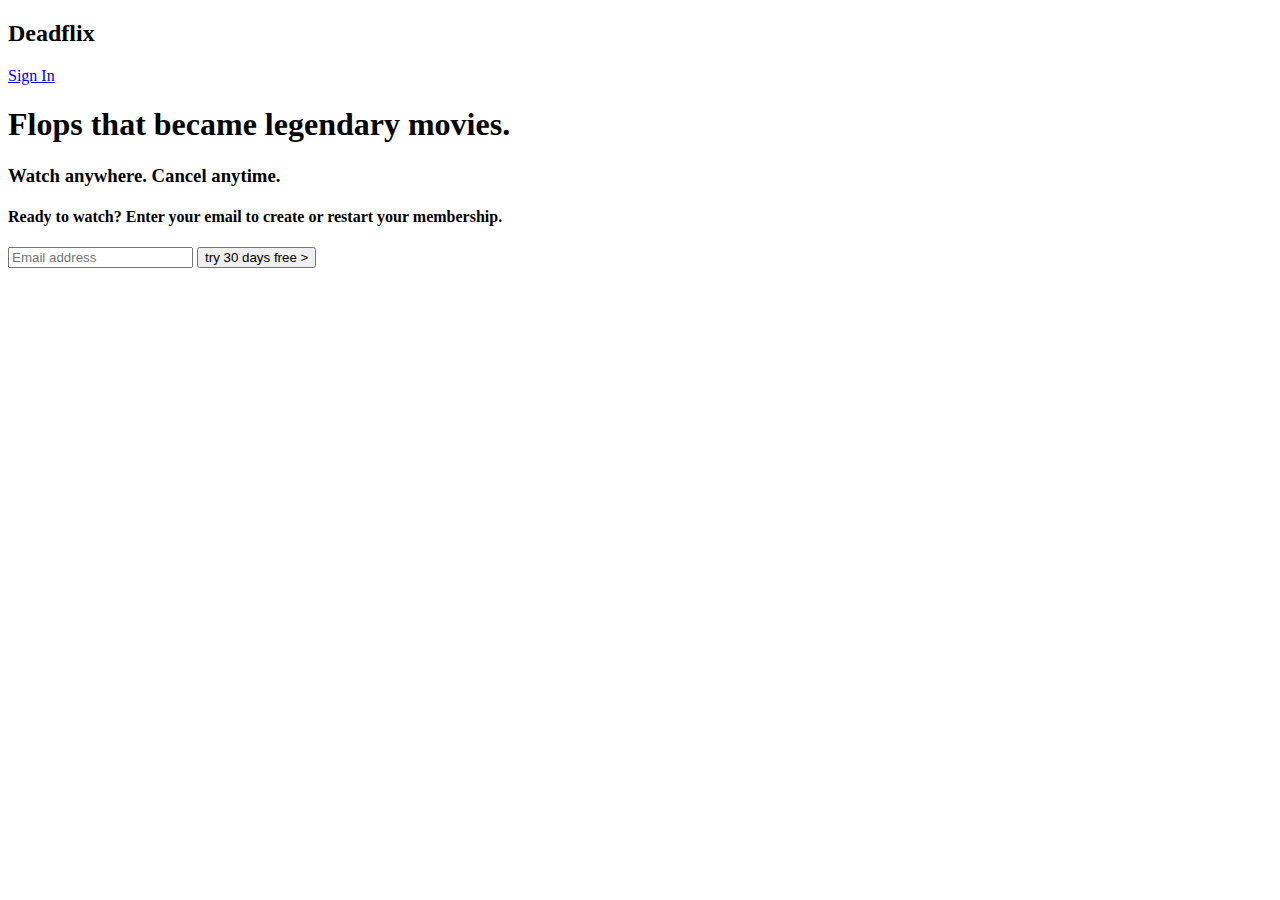
==== index.html @ bf412585 "Added html content" ====
<!DOCTYPE html>
<html lang="en">
<head>
  <meta charset="UTF-8">
  <meta name="viewport" content="width=device-width, initial-scale=1.0">
  <link href="https://fonts.googleapis.com/css2?family=Fira+Sans:wght@500&display=swap" rel="stylesheet">
  <link href="https://fonts.googleapis.com/css2?family=Roboto:wght@400;700&display=swap" rel="stylesheet">
  <link rel="stylesheet" href="style.css">
  <title></title>
</head>
<body>
<nav class="nav-container">
  
  <h2 class="brand-name">Deadflix</h2>
  <div class="right-menu">
    <div><a href="#" class="signInBtn">Sign In</a></div>
  </div>
</nav>

<div class="bd-header">

</div>

<div class="body-header">
  <div class="sign-up-form">
    <h1 class="h1-header">Flops that became legendary movies.</h1>
    <h3 class="h3-header">Watch anywhere. Cancel anytime.</h3>
    <h4 class="h4-header">Ready to watch? Enter your email to create or restart your membership.</h4>
    <input type="email" placeholder="Email address" class="email-input" autocomplete="email">
    <span><button type="button" class="registryBtn">try 30 days free ></button></span>
  </div>
</div>

  <script src="app.js"></script>
</body>
</html>
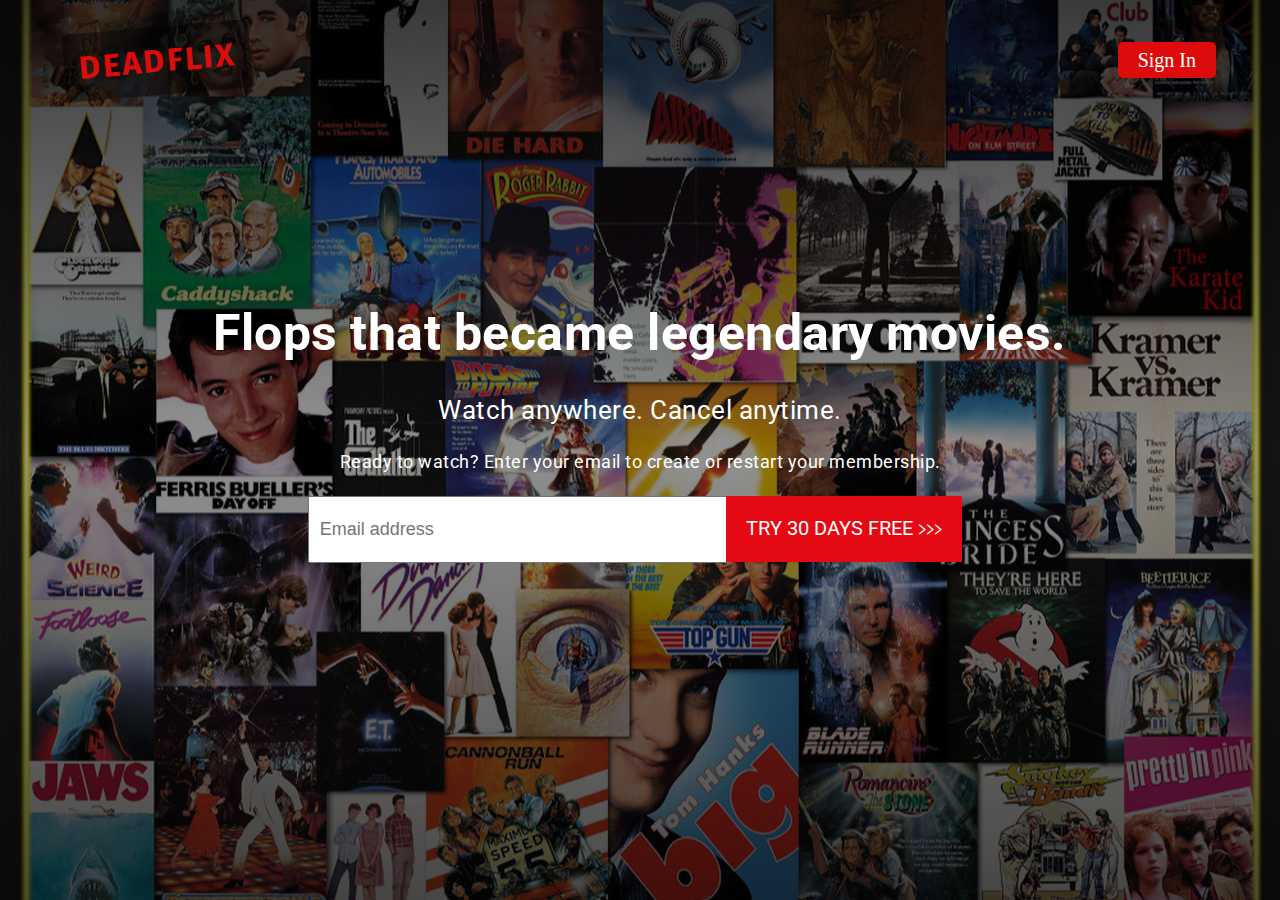
==== commit af23b7bc: "Added login.html file" ====
--- a/index.html
+++ b/index.html
@@ -4,7 +4,7 @@
   <meta charset="UTF-8">
   <meta name="viewport" content="width=device-width, initial-scale=1.0">
   <link href="https://fonts.googleapis.com/css2?family=Fira+Sans:wght@500&display=swap" rel="stylesheet">
-  <link href="https://fonts.googleapis.com/css2?family=Roboto:wght@400;700&display=swap" rel="stylesheet">
+  <link href="https://fonts.googleapis.com/css2?family=Roboto:wght@400;700&family=Zilla+Slab:wght@700&display=swap" rel="stylesheet">
   <link rel="stylesheet" href="style.css">
   <title></title>
 </head>
@@ -13,7 +13,7 @@
   
   <h2 class="brand-name">Deadflix</h2>
   <div class="right-menu">
-    <div><a href="#" class="signInBtn">Sign In</a></div>
+    <div><a href="login.html" class="signInBtn">Sign In</a></div>
   </div>
 </nav>
 
@@ -26,8 +26,11 @@
     <h1 class="h1-header">Flops that became legendary movies.</h1>
     <h3 class="h3-header">Watch anywhere. Cancel anytime.</h3>
     <h4 class="h4-header">Ready to watch? Enter your email to create or restart your membership.</h4>
-    <input type="email" placeholder="Email address" class="email-input" autocomplete="email">
-    <span><button type="button" class="registryBtn">try 30 days free ></button></span>
+    <form action="">
+      <input type="email" placeholder="Email address" class="email-input" autocomplete="email">
+    <span><button type="button" class="registryBtn">try 30 days free <span class="carrot">>>></span></span>
+    </form>
+    
   </div>
 </div>
 
--- a/style.css
+++ b/style.css
@@ -0,0 +1,181 @@
+
+body {
+  margin: 0;
+  padding: 0;
+  box-sizing: border-box;
+  /* background: url(imgs/mvbck.jpg) center center/cover no-repeat; */
+  /* background-size: 100vh; */
+  /* height: 100vh; */
+  /* max-width: 1100px; */
+}
+
+.nav-container {
+  display: flex;
+  justify-content: space-between;
+  align-items: center;
+  position: relative;
+  z-index: 1;
+}
+
+.brand-name {
+  font-size: 32px;
+  color: rgb(221, 11, 11);
+  margin-left: 4rem;
+  text-transform: uppercase;
+  font-family: 'Fira Sans', sans-serif;
+  letter-spacing: .15rem;
+  transform: rotate(-5deg);
+  background-color: rgba(0, 0, 0, 0.425);
+  padding: 15px;
+  border-radius: 5px;
+}
+
+.signInBtn {
+  text-decoration: none;
+  color: white;
+  background-color: rgb(221, 11, 11);
+  padding:7px 20px;
+  margin-right: 4rem;
+  border-radius: 5px;
+  font-size: 20px;
+}
+
+.bd-header {
+  background: url(imgs/mvbck.jpg) center center/cover no-repeat;
+  position: absolute;
+  top: 0;
+  width: 100%;
+  height: 100%;
+  /* z-index: 5; */
+}
+
+
+.body-header {
+  position: absolute;
+  top: 0;
+  width: 100%;
+  height: 100vh;
+  /* z-index: -1; */
+  /* background: rgba(0, 0, 0, 0.425); */
+  background: linear-gradient(180deg, rgba(0, 0, 0, 0.774), rgba(0, 0, 0, 0.425), rgba(0, 0, 0, 0.719));
+  display: flex;
+  justify-content: center;
+  text-align: center;
+}
+
+.sign-up-form {
+  position: absolute;
+  top: 30vh;
+  color: #fff;
+  font-family: 'Roboto', sans-serif;
+  letter-spacing: .5px;
+}
+
+.h1-header {
+  font-size: 50px;
+}
+
+.h3-header {
+  font-size: 26px;
+  font-weight: 400;
+}
+
+.h4-header {
+  font-size: 18px;
+  font-weight: 400;
+}
+
+.email-input {
+  padding: 21px 10px;
+  width: 400px;
+  font-size: 18px;
+  outline: none;
+  color: #8c8c8c;
+}
+
+.registryBtn {
+  background-color: #E50914;
+  color: #FFF;
+  font-family: 'Roboto', sans-serif;
+  padding: 20px 20px 22.5px 20px;
+  text-transform: uppercase;
+  font-size: 20px;
+  position: relative;
+  right: 10px;
+  outline: none;
+  border: none;
+  cursor: pointer;
+}
+
+.carrot {
+  font-family: 'Zilla Slab', serif;
+}
+
+/* login page */
+
+.brand-link {
+  text-decoration: none;
+  color: rgb(221, 11, 11);
+}
+
+.login-body-header {
+  position: absolute;
+  top: 0;
+  width: 100%;
+  height: 100vh;
+  /* z-index: -1; */
+  /* background: rgba(0, 0, 0, 0.425); */
+  background: linear-gradient(180deg, rgba(0, 0, 0, 0.774), rgba(0, 0, 0, 0.425), rgba(0, 0, 0, 0.719));
+  display: flex;
+  justify-content: center;
+  text-align: left;
+}
+
+.login-form {
+  padding: 30px 68px 40px;
+  background-color: #000000bf;
+
+  position: absolute;
+  top: 15vh;
+  color: #fff;
+  font-family: 'Roboto', sans-serif;
+  letter-spacing: .5px;
+  border-radius: 5px;
+}
+
+.h1-signIn {
+  color: white;
+  margin-bottom: 30px;
+}
+
+.input-login {
+  background-color: #E8F0FE;
+  border: none;
+  border-radius: 5px;
+  padding: 16px 20px;
+  width: 250px;
+  font-size: 16px;
+  margin-bottom: 15px;
+  outline: none;
+}
+
+.sgnBtn {
+  background-color: #E50914;
+  border: none;
+  border-radius: 5px;
+  padding: 13px 20px;
+  margin-top: 25px;
+  margin-bottom: 10px;
+  width: 290px;
+  font-family: 'Roboto', sans-serif;
+  color: #FFF;
+  font-size: 16px;
+  font-weight: 700;
+  cursor: pointer;
+  outline: none;
+}
+
+.rmme {
+  font-size: 12px;
+  color: #9e9e9e;
+}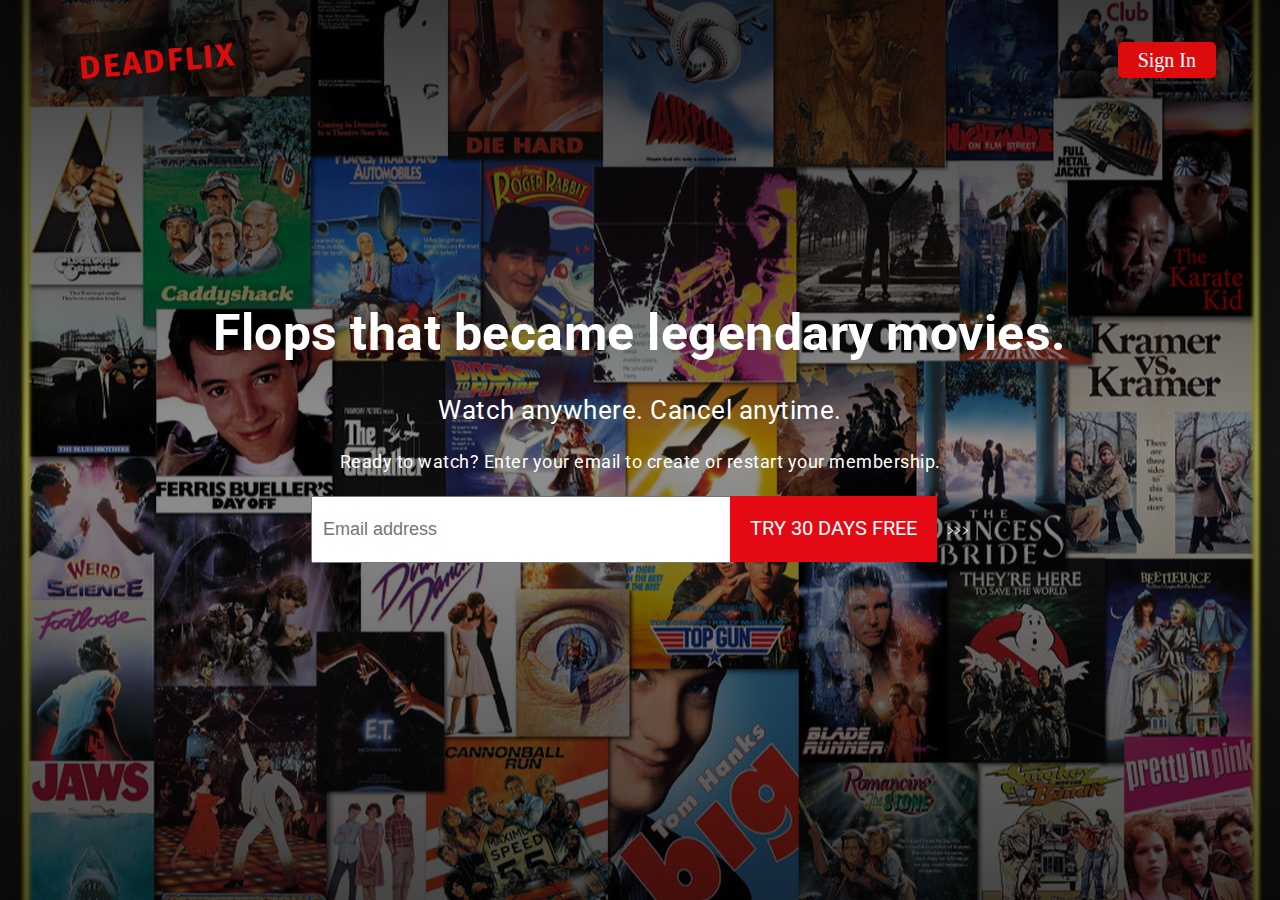
==== commit fe3bf9b4: "Updated index.html content" ====
--- a/index.html
+++ b/index.html
@@ -5,6 +5,7 @@
   <meta name="viewport" content="width=device-width, initial-scale=1.0">
   <link href="https://fonts.googleapis.com/css2?family=Fira+Sans:wght@500&display=swap" rel="stylesheet">
   <link href="https://fonts.googleapis.com/css2?family=Roboto:wght@400;700&family=Zilla+Slab:wght@700&display=swap" rel="stylesheet">
+  
   <link rel="stylesheet" href="style.css">
   <title></title>
 </head>
@@ -17,6 +18,7 @@
   </div>
 </nav>
 
+
 <div class="bd-header">
 
 </div>
@@ -26,15 +28,17 @@
     <h1 class="h1-header">Flops that became legendary movies.</h1>
     <h3 class="h3-header">Watch anywhere. Cancel anytime.</h3>
     <h4 class="h4-header">Ready to watch? Enter your email to create or restart your membership.</h4>
-    <form action="">
+    <form action="" class="email-address">
       <input type="email" placeholder="Email address" class="email-input" autocomplete="email">
-    <span><button type="button" class="registryBtn">try 30 days free <span class="carrot">>>></span></span>
+    <span  class="registry"><input type="submit"  class="registry registryBtn" value="try 30 days free"><span class="carrot">>>></span></span>
     </form>
     
   </div>
 </div>
 
-  <script src="app.js"></script>
+
+
+  <script src="index.js"></script>
 </body>
 </html>
 
--- a/style.css
+++ b/style.css
@@ -178,4 +178,117 @@
 .rmme {
   font-size: 12px;
   color: #9e9e9e;
+}
+
+/* Signup Page */
+
+.brand-name3 {
+  font-size: 24px;
+  color: rgb(221, 11, 11);
+  margin-left: 4rem;
+  text-transform: uppercase;
+  font-family: 'Fira Sans', sans-serif;
+  letter-spacing: .15rem;
+  transform: rotate(-5deg);
+  /* background-color: rgba(0, 0, 0, 0.425); */
+  border: 3px solid rgba(0, 0, 0, 0.438);
+  padding: 15px;
+  border-radius: 5px;
+  margin: 18px 0 12px 3rem;
+}
+
+.hr {
+  opacity: .2;
+}
+
+.content {
+  width: 100%;
+  text-align: center;
+  padding: 20px 0;
+  margin: 20px 0;
+  font-family: 'Roboto', sans-serif;
+  font-size: 18px;
+}
+
+.free {
+  padding: 20px 100px;
+  margin: 20px;
+  background-color: #0071eb;
+  color: #FFF;
+}
+
+/* form */
+.container1 {
+  display: grid;
+  grid-template-columns: 1fr auto 1fr;
+  font-family: 'Roboto', sans-serif;
+  /* background-color: saddlebrown; */
+}
+
+.form-container {
+  grid-column: 2;
+  margin-top: 20px;
+  /* background-color: salmon; */
+  width: 449px;
+}
+
+.steps {
+  font-size: 13px;
+  color: #333333;
+}
+
+.h2-create {
+  margin: 2px 0;
+  color: #333;
+}
+
+.dtxt {
+  font-size: 19px;
+}
+
+.dtxt:nth-child(odd) {
+  margin-top: 10px;
+}
+
+.inpu {
+  width: 430px;
+  margin-top: 10px;
+  padding: 20px 10px;
+}
+
+/* Checkbox */
+input[type=checkbox]
+{
+  /* Double-sized Checkboxes */
+  -ms-transform: scale(2); /* IE */
+  -moz-transform: scale(2); /* FF */
+  -webkit-transform: scale(2); /* Safari and Chrome */
+  -o-transform: scale(2); /* Opera */
+  transform: scale(2);
+  padding: 10px;
+  margin: 15px 15px 15px 5px;
+}
+
+/* Might want to wrap a span around your checkbox text */
+.checkboxtext
+{
+  /* Checkbox text */
+  font-size: 110%;
+  display: inline;
+}
+
+.continueBtn {
+  background-color: #E50914;
+  border: none;
+  border-radius: 5px;
+  padding: 13px 20px;
+  margin-top: 25px;
+  margin-bottom: 10px;
+  width: 455px;
+  font-family: 'Roboto', sans-serif;
+  color: #FFF;
+  font-size: 16px;
+  font-weight: 700;
+  cursor: pointer;
+  outline: none;
 }